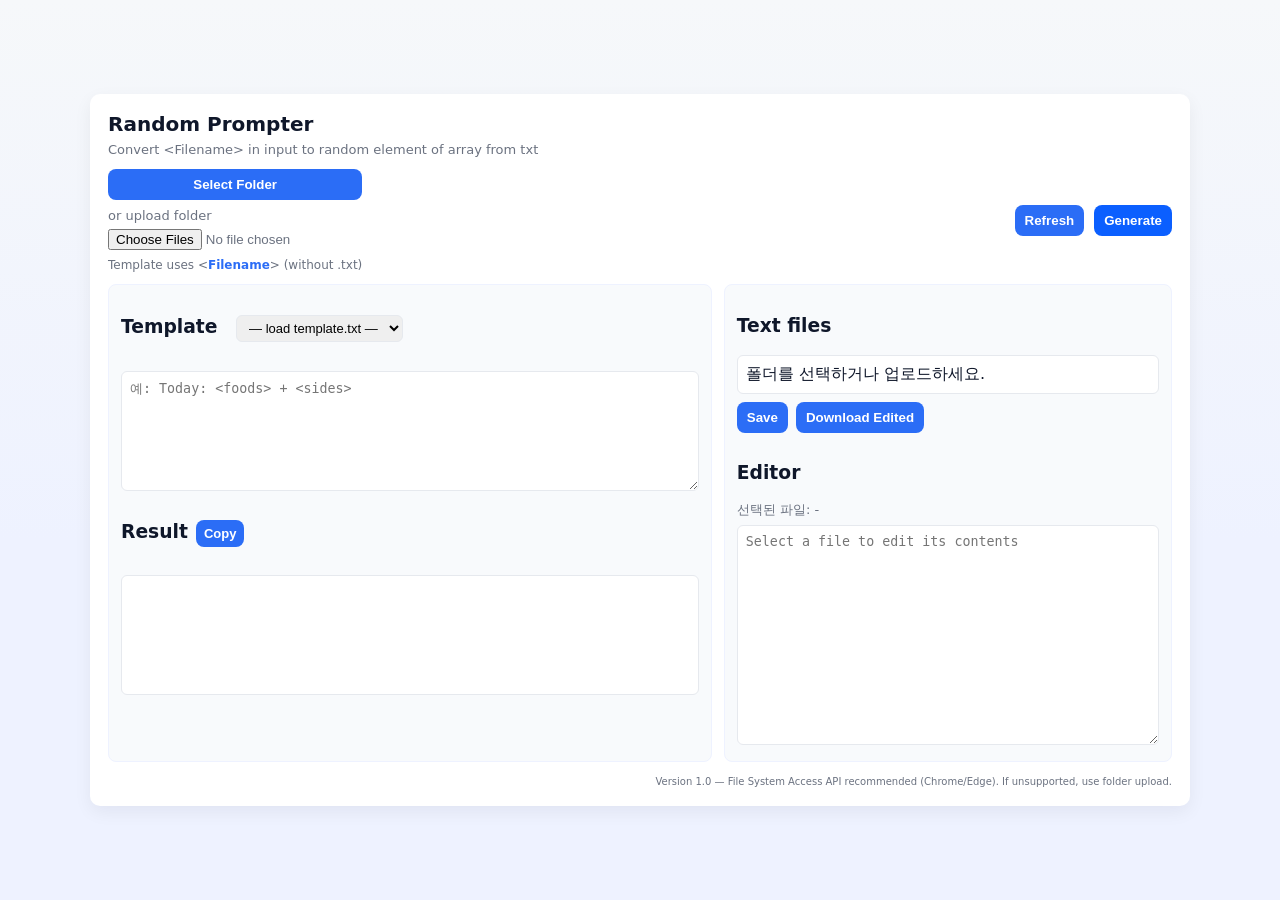
==== index.html @ 6e2322b5 "Add files via upload" ====
<!DOCTYPE html>
<html lang="ko">
<head>
  <meta charset="utf-8" />
  <meta name="viewport" content="width=device-width,initial-scale=1" />
  <title>RandomPrompter</title>
  <link rel="stylesheet" href="styles.css" />
</head>
<body>
  <main class="container">
    <header class="header">
      <h1 class="title">Random Prompter</h1>
      <p class="subtitle">Convert &lt;Filename&gt; in input to random element of array from txt</p>
    </header>

    <section class="controls">
      <div class="left-controls">
        <button id="pickDirBtn" class="btn">Select Folder</button>
        <label class="file-label">
          or upload folder
          <input id="folderInput" type="file" webkitdirectory directory multiple style="display:block;margin-top:6px" />
        </label>
        <div class="note">Template uses &lt;<span class="example">Filename</span>&gt; (without .txt)</div>
      </div>

      <div class="right-controls">
        <button id="refreshBtn" class="btn">Refresh</button>
        <button id="generateBtn" class="btn primary">Generate</button>
      </div>
    </section>

    <section class="workspace">
      <div class="left-pane">
        <h3>Template
          <select id="templateSelect" class="template-select">
            <option value="">— load template.txt —</option>
          </select>
        </h3>
        <textarea id="templateInput" class="template" placeholder="예: Today: &lt;foods&gt; + &lt;sides&gt;"></textarea>
        <h3>Result<button id="copyResultBtn" class="btn small">Copy</button></h3></h3>
        <div id="result" class="result"></div>
      </div>

      <div class="right-pane">
        <div class="file-tools">
          <h3>Text files</h3>
          <div id="fileList" class="file-list">폴더를 선택하거나 업로드하세요.</div>
          <div class="file-actions">
            <button id="saveFileBtn" class="btn">Save</button>
            <button id="downloadFileBtn" class="btn">Download Edited</button>
          </div>
        </div>

        <div class="editor">
          <h3>Editor</h3>
          <div id="editorMeta" class="editor-meta">선택된 파일: <span id="currentFileName">-</span></div>
          <textarea id="fileEditor" class="file-editor" placeholder="Select a file to edit its contents"></textarea>
        </div>
      </div>
    </section>

    <footer class="footer">
      <small>Version 1.0 — File System Access API recommended (Chrome/Edge). If unsupported, use folder upload.</small>
    </footer>
  </main>

  <script src="script.js"></script>
</body>
</html>
---- styles.css ----
:root{
  --bg:#f6f8fa;
  --card:#ffffff;
  --accent:#2b6df6;
  --muted:#6b7280;
  --radius:10px;
  --shadow: 0 6px 18px rgba(19,24,31,0.06);
  --primary:#0b5fff;
}

*{box-sizing:border-box}
html,body{height:100%}
body{
  margin:0;
  font-family:Inter, "Noto Sans KR", system-ui, -apple-system, "Segoe UI", Arial;
  background:linear-gradient(180deg,var(--bg),#eef2ff 60%);
  color:#0f172a;
  display:flex;
  align-items:center;
  justify-content:center;
  padding:28px;
}

.container{
  width:100%;
  max-width:1100px;
  background:var(--card);
  border-radius:var(--radius);
  box-shadow:var(--shadow);
  padding:18px;
  display:flex;
  flex-direction:column;
  gap:12px;
  max-height: 100vh;
  overflow-y: auto;
}

.header .title{margin:0; font-size:20px}
.header .subtitle{margin:6px 0 0 0; color:var(--muted); font-size:13px}

.controls{
  display:flex;
  gap:12px;
  align-items:center;
  justify-content:space-between;
  flex-wrap:wrap;
}

.left-controls{display:flex;flex-direction:column;gap:8px}
.file-label{display:inline-block; font-size:13px; color:var(--muted)}
.note{font-size:12px;color:var(--muted)}
.example{font-weight:600;color:var(--accent)}

.right-controls{display:flex;gap:10px;align-items:center}
.btn{
  background:var(--accent);
  color:white;
  border:none;
  padding:8px 10px;
  border-radius:8px;
  font-weight:600;
  cursor:pointer;
}
.btn.primary{background:var(--primary)}

.btn.small {
  padding:6px 8px;
  font-size:13px;
  margin-left:8px;
}

.template-select{
  margin-left:12px;
  padding:4px 8px;
  border-radius:6px;
  border:1px solid #e6e9ee;
  font-size:13px;
}

.workspace{
  display:flex;
  gap:12px;
}

.left-pane, .right-pane{
  background:#f8fafc;
  border-radius:8px;
  padding:12px;
  border:1px solid #eef2ff;
}

.left-pane{
  flex:1.3;
  display:flex;
  flex-direction:column;
  gap:10px;
}

.right-pane{
  flex:0.95;
  display:flex;
  flex-direction:column;
  gap:10px;
  min-width:300px;
}

.template{width:100%;min-height:120px;padding:8px;border-radius:6px;border:1px solid #e6e9ee}
.result{min-height:120px;padding:10px;border-radius:6px;background:white;border:1px solid #e6e9ee;white-space:pre-wrap}

.file-list{max-height:180px;overflow:auto;background:white;padding:8px;border-radius:6px;border:1px solid #e6e9ee}
.file-list button{display:block;width:100%;text-align:left;padding:6px;border:none;background:transparent;cursor:pointer;border-bottom:1px dashed #eef2ff}
.file-list button:last-child{border-bottom:none}

.editor-meta{font-size:13px;color:var(--muted);margin-bottom:6px}
.file-editor{width:100%;min-height:220px;padding:8px;border-radius:6px;border:1px solid #e6e9ee;resize:vertical}
.file-actions{display:flex;gap:8px;margin-top:8px}
.footer{text-align:right;color:var(--muted);font-size:12px}
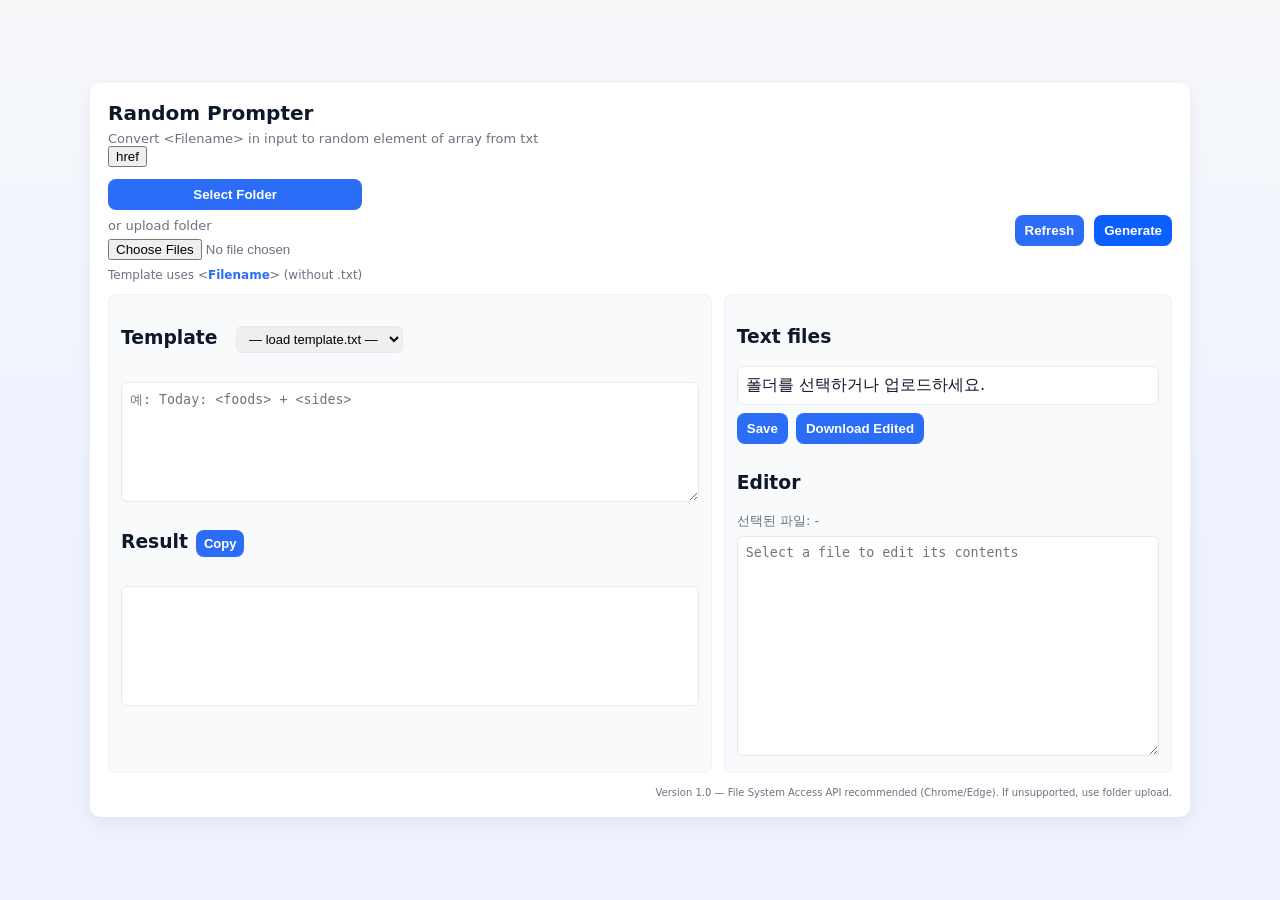
==== commit 7e5d9b08: "Update index.html" ====
--- a/index.html
+++ b/index.html
@@ -11,6 +11,7 @@
     <header class="header">
       <h1 class="title">Random Prompter</h1>
       <p class="subtitle">Convert &lt;Filename&gt; in input to random element of array from txt</p>
+      <button onclick="location.href('verlet.html')">href</button>
     </header>
 
     <section class="controls">
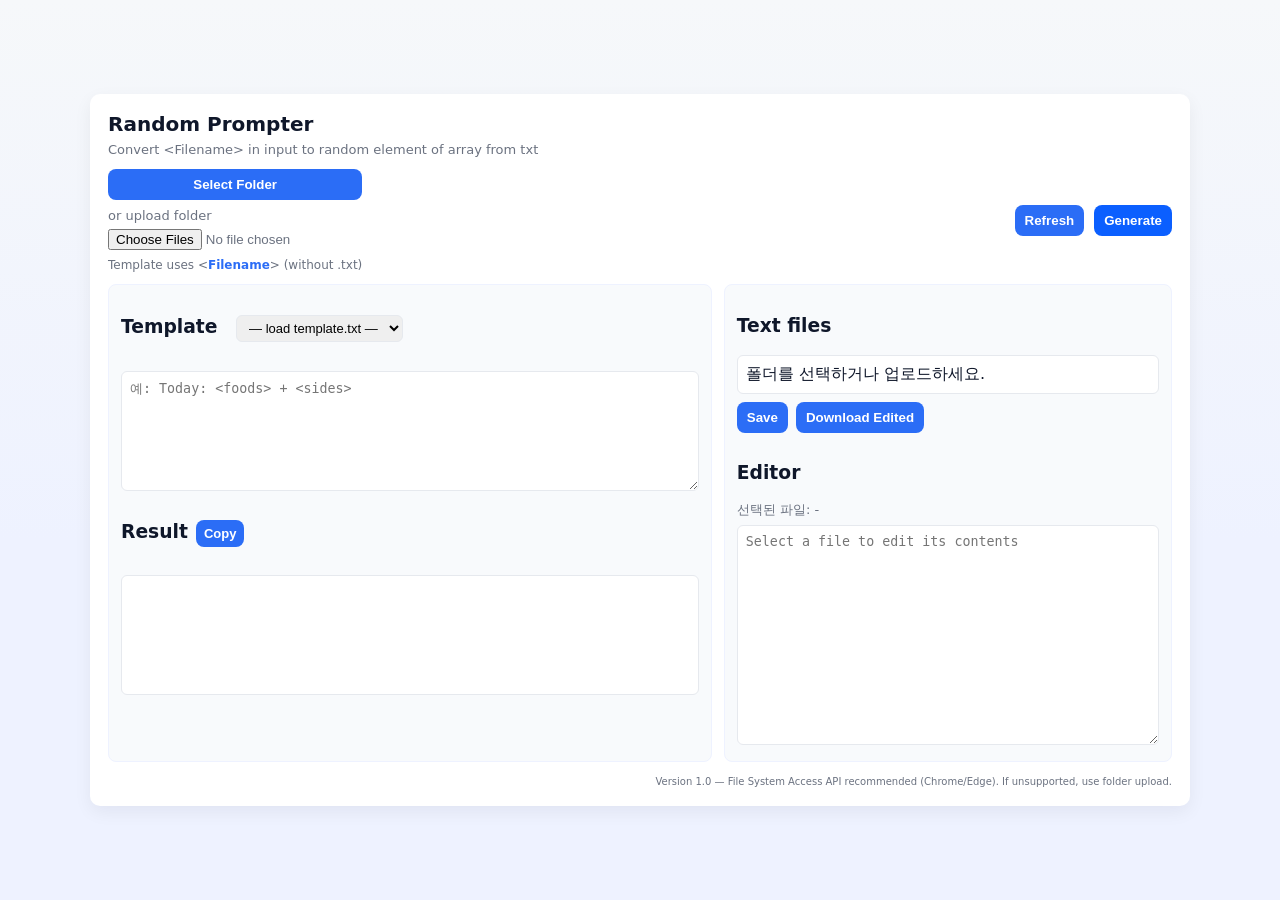
==== commit ed3bceb1: "Update index.html" ====
--- a/index.html
+++ b/index.html
@@ -11,7 +11,6 @@
     <header class="header">
       <h1 class="title">Random Prompter</h1>
       <p class="subtitle">Convert &lt;Filename&gt; in input to random element of array from txt</p>
-      <button onclick="location.href('verlet.html')">href</button>
     </header>
 
     <section class="controls">
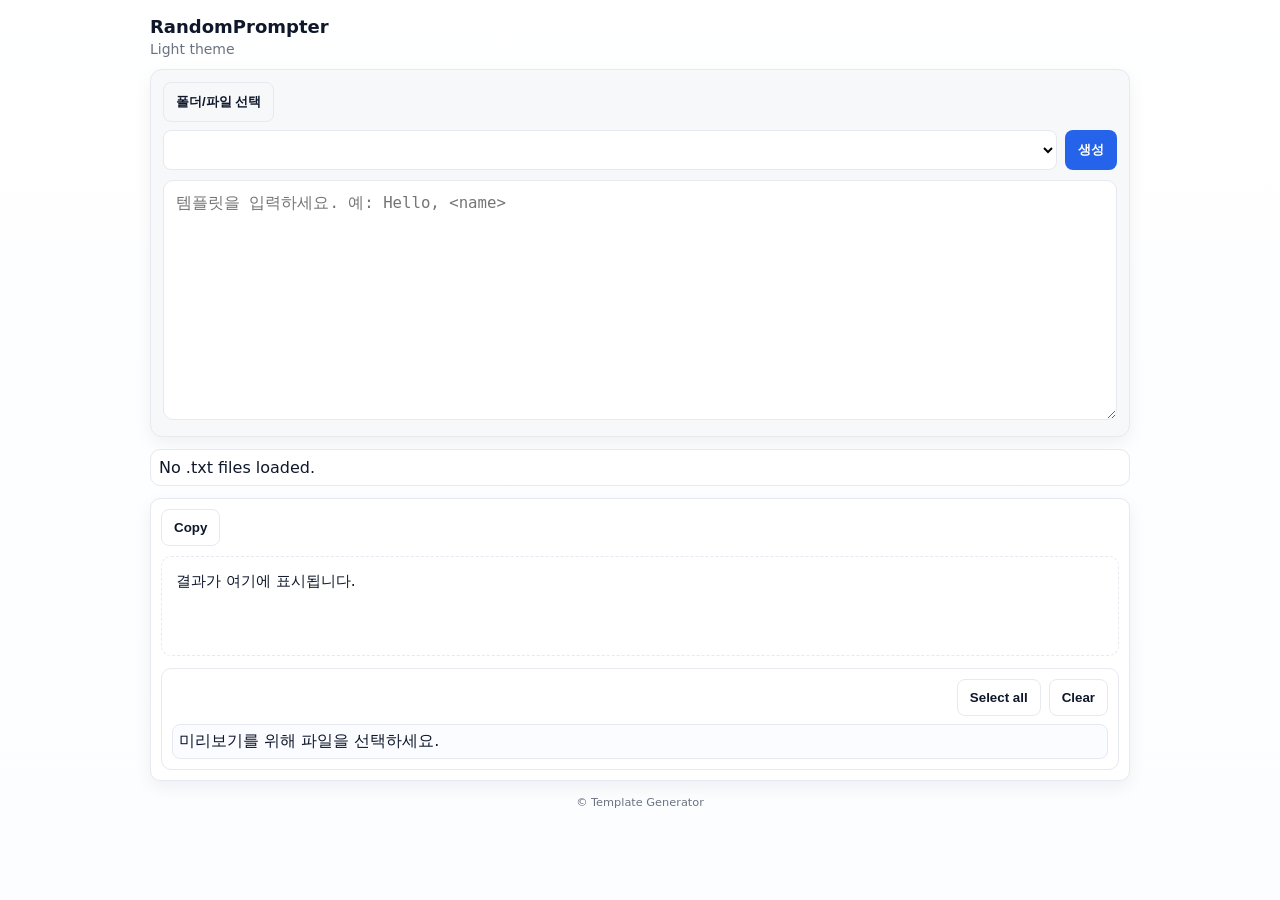
==== commit a83b203b: "Rename randomprompter.html to index.html" ====
--- a/index.html
+++ b/index.html
@@ -1,69 +1,675 @@
-<!DOCTYPE html>
+<!doctype html>
 <html lang="ko">
+
 <head>
   <meta charset="utf-8" />
   <meta name="viewport" content="width=device-width,initial-scale=1" />
   <title>RandomPrompter</title>
-  <link rel="stylesheet" href="styles.css" />
+  <style>
+    :root {
+      --bg: #ffffff;
+      --card: #f7f8fa;
+      --muted: #6b7280;
+      --text: #0f172a;
+      --accent: #2563eb;
+      --border: #e6e9ef;
+      --radius: 12px;
+      --gap: 12px;
+      --max-width: 980px;
+      --shadow: 0 6px 18px rgba(15, 23, 42, 0.06);
+      font-family: Inter, system-ui, -apple-system, "Segoe UI", Roboto, "Helvetica Neue", Arial;
+      font-size: 16px;
+    }
+
+    * {
+      box-sizing: border-box
+    }
+
+    html,
+    body {
+      height: 100%
+    }
+
+    body {
+      margin: 0;
+      background: linear-gradient(180deg, #ffffff 0%, #fbfdff 100%);
+      color: var(--text);
+      -webkit-font-smoothing: antialiased;
+      -moz-osx-font-smoothing: grayscale;
+      padding: 16px;
+      display: flex;
+      justify-content: center;
+    }
+
+    .container {
+      width: 100%;
+      max-width: var(--max-width);
+    }
+
+    .topbar {
+      display: flex;
+      flex-direction: column;
+      gap: 4px;
+      margin-bottom: 12px
+    }
+
+    .title {
+      margin: 0;
+      font-size: 1.125rem;
+      font-weight: 600
+    }
+
+    .subtitle {
+      color: var(--muted);
+      font-size: 0.875rem
+    }
+
+    .controls {
+      background: var(--card);
+      border: 1px solid var(--border);
+      border-radius: var(--radius);
+      padding: 12px;
+      box-shadow: var(--shadow);
+      margin-bottom: 12px;
+    }
+
+    .row {
+      display: flex;
+      gap: 8px;
+      margin-top: 8px
+    }
+
+    .select {
+      flex: 1;
+      padding: 10px;
+      border-radius: 8px;
+      border: 1px solid var(--border);
+      background: white
+    }
+
+    .btn {
+      background: transparent;
+      border: 1px solid var(--border);
+      padding: 10px 12px;
+      border-radius: 8px;
+      color: var(--text);
+      font-weight: 600;
+      cursor: pointer;
+    }
+
+    .btn.primary {
+      background: var(--accent);
+      color: white;
+      border-color: transparent
+    }
+
+    .template-input {
+      width: 100%;
+      height: 240px;
+      margin-top: 10px;
+      padding: 12px;
+      border-radius: 10px;
+      border: 1px solid var(--border);
+      min-height: 140px;
+      font-size: 0.98rem;
+      resize: vertical;
+    }
+
+    /* Main layout: file list compact, preview below editor */
+    .main-grid {
+      display: grid;
+      grid-template-columns: 1fr;
+      gap: 12px;
+    }
+
+    /* 파일 목록을 작게 고정 (가로 스크롤 허용) */
+    .compact-file-list {
+      display: flex;
+      gap: 8px;
+      align-items: center;
+      background: white;
+      border: 1px solid var(--border);
+      border-radius: 10px;
+      padding: 8px;
+      overflow: auto;
+      white-space: nowrap;
+      max-height: 64px;
+    }
+
+    .compact-file-list button {
+      padding: 8px 10px;
+      border-radius: 8px;
+      border: 1px solid var(--border);
+      background: transparent;
+      cursor: pointer;
+      font-size: 0.9rem;
+    }
+
+    .editor-area {
+      background: white;
+      border: 1px solid var(--border);
+      border-radius: 10px;
+      padding: 10px;
+      box-shadow: var(--shadow);
+    }
+
+    .editor-header {
+      display: flex;
+      justify-content: space-between;
+      align-items: center;
+      margin-bottom: 8px
+    }
+
+    .current-file {
+      font-weight: 600;
+      color: var(--muted)
+    }
+
+    .editor-actions {
+      display: flex;
+      gap: 8px
+    }
+
+    .result-box {
+      margin-top: 10px;
+      padding: 14px;
+      border-radius: 10px;
+      border: 1px dashed var(--border);
+      background: #fff;
+      min-height: 100px;
+      white-space: pre-wrap;
+      font-size: 0.96rem;
+    }
+
+    .preview-area {
+      margin-top: 12px;
+      background: #fff;
+      border: 1px solid var(--border);
+      border-radius: 10px;
+      padding: 10px;
+    }
+
+    .preview-controls {
+      display: flex;
+      gap: 8px;
+      align-items: center;
+      margin-bottom: 8px
+    }
+
+    .preview-lines {
+      max-height: 220px;
+      overflow: auto;
+      border-radius: 8px;
+      padding: 6px;
+      background: #fbfcff;
+      border: 1px solid var(--border)
+    }
+    /* preview container: 세로 스크롤만 허용, 가로로 넘치지 않게 */
+    .preview-lines {
+      max-height: 220px;
+      overflow-y: auto;
+      overflow-x: hidden;
+      padding: 6px;
+      box-sizing: border-box;
+    }
+    /* 각 줄: 체크박스 고정, 텍스트는 유연하게 줄바꿈 */
+    .preview-line {
+      display: flex;
+      gap: 8px;
+      align-items: flex-start;
+      padding: 6px;
+      border-radius: 6px;
+      box-sizing: border-box;
+    }
+    /* 체크박스가 레이아웃을 밀지 않도록 고정 크기 */
+    .preview-line input[type="checkbox"] {
+      flex: 0 0 20px;
+      width: 20px;
+      height: 20px;
+    }
+    /* 핵심: 텍스트는 줄바꿈 허용, 긴 단어 강제 분할, 축소 허용 */
+    .preview-line .line-text {
+      flex: 1 1 auto;
+      /* 가로 공간을 유연하게 사용 */
+      min-width: 0;
+      /* flex 아이템 축소 허용 (필수) */
+      white-space: normal;
+      /* 줄바꿈 허용 */
+      overflow-wrap: anywhere;
+      /* 긴 단어 강제 분할 */
+      word-break: break-word;
+      /* 호환성 보강 */
+      hyphens: auto;
+      /* 가능한 경우 하이픈 분할 허용 */
+      font-family: ui-monospace, monospace;
+      font-size: 0.95rem;
+      color: var(--text);
+    }
+
+    .footer {
+      margin-top: 12px;
+      text-align: center;
+      color: var(--muted);
+      font-size: 0.85rem
+    }
+
+    .visually-hidden {
+      position: absolute !important;
+      height: 1px;
+      width: 1px;
+      overflow: hidden;
+      clip: rect(1px, 1px, 1px, 1px);
+      white-space: nowrap
+    }
+
+    @media(min-width:820px) {
+      .main-grid {
+        grid-template-columns: 1fr
+      }
+
+      .compact-file-list {
+        max-height: 80px
+      }
+    }
+  </style>
 </head>
+
 <body>
   <main class="container">
-    <header class="header">
-      <h1 class="title">Random Prompter</h1>
-      <p class="subtitle">Convert &lt;Filename&gt; in input to random element of array from txt</p>
+    <header class="topbar">
+      <h1 class="title">RandomPrompter</h1>
+      <small class="subtitle">Light theme</small>
     </header>
 
     <section class="controls">
-      <div class="left-controls">
-        <button id="pickDirBtn" class="btn">Select Folder</button>
-        <label class="file-label">
-          or upload folder
-          <input id="folderInput" type="file" webkitdirectory directory multiple style="display:block;margin-top:6px" />
-        </label>
-        <div class="note">Template uses &lt;<span class="example">Filename</span>&gt; (without .txt)</div>
+      <label class="file-label">
+        <input id="folderInput" type="file" webkitdirectory directory multiple class="visually-hidden" />
+        <button id="chooseFolderBtn" class="btn">폴더/파일 선택</button>
+      </label>
+
+      <div class="row">
+        <select id="templateSelect" class="select" aria-label="템플릿 선택"></select>
+        <button id="generateBtn" class="btn primary">생성</button>
       </div>
 
-      <div class="right-controls">
-        <button id="refreshBtn" class="btn">Refresh</button>
-        <button id="generateBtn" class="btn primary">Generate</button>
-      </div>
+      <textarea id="templateInput" class="template-input" placeholder="템플릿을 입력하세요. 예: Hello, <name>"></textarea>
     </section>
 
-    <section class="workspace">
-      <div class="left-pane">
-        <h3>Template
-          <select id="templateSelect" class="template-select">
-            <option value="">— load template.txt —</option>
-          </select>
-        </h3>
-        <textarea id="templateInput" class="template" placeholder="예: Today: &lt;foods&gt; + &lt;sides&gt;"></textarea>
-        <h3>Result<button id="copyResultBtn" class="btn small">Copy</button></h3></h3>
-        <div id="result" class="result"></div>
-      </div>
-
-      <div class="right-pane">
-        <div class="file-tools">
-          <h3>Text files</h3>
-          <div id="fileList" class="file-list">폴더를 선택하거나 업로드하세요.</div>
-          <div class="file-actions">
-            <button id="saveFileBtn" class="btn">Save</button>
-            <button id="downloadFileBtn" class="btn">Download Edited</button>
+    <section class="main-grid">
+      <div class="compact-file-list" id="fileList">No .txt files loaded.</div>
+
+      <div class="editor-area">
+        <div class="editor-header">
+          <div class="editor-actions">
+            <button id="copyResultBtn" class="btn">Copy</button>
           </div>
         </div>
 
-        <div class="editor">
-          <h3>Editor</h3>
-          <div id="editorMeta" class="editor-meta">선택된 파일: <span id="currentFileName">-</span></div>
-          <textarea id="fileEditor" class="file-editor" placeholder="Select a file to edit its contents"></textarea>
+        <!-- 결과창 (템플릿 생성 결과) -->
+        <div class="result-box" id="result">결과가 여기에 표시됩니다.</div>
+
+        <!-- txt 파일 미리보기 섹션 (결과창 아래로 유지) -->
+        <div class="preview-area" id="previewArea" aria-live="polite">
+          <div class="preview-controls">
+            <div style="flex:1;color:var(--muted)"><span id="currentFileName" class="current-file"></span></div>
+            <button id="selectAllBtn" class="btn">Select all</button>
+            <button id="clearSelectionBtn" class="btn">Clear</button>
+          </div>
+          <div class="preview-lines" id="previewLines">미리보기를 위해 파일을 선택하세요.</div>
         </div>
       </div>
     </section>
 
     <footer class="footer">
-      <small>Version 1.0 — File System Access API recommended (Chrome/Edge). If unsupported, use folder upload.</small>
+      <small>© Template Generator</small>
     </footer>
   </main>
 
-  <script src="script.js"></script>
+  <script>
+    const folderInput = document.getElementById('folderInput');
+    const generateBtn = document.getElementById('generateBtn');
+    const resultEl = document.getElementById('result');
+    const templateInput = document.getElementById('templateInput');
+    const fileListEl = document.getElementById('fileList');
+    const currentFileNameEl = document.getElementById('currentFileName');
+    const copyResultBtn = document.getElementById('copyResultBtn');
+    const templateSelect = document.getElementById('templateSelect');
+    const chooseFolderBtn = document.getElementById('chooseFolderBtn');
+    const previewLinesEl = document.getElementById('previewLines');
+    const selectAllBtn = document.getElementById('selectAllBtn');
+    const clearSelectionBtn = document.getElementById('clearSelectionBtn');
+
+    let dataMap = {}; // { filenameKey: [{value, weight, raw, handle?}], ... }
+    let fileHandles = {}; // filenameKey -> FileSystemFileHandle (if available)
+    let currentFileKey = null; // selected file key
+    let selectedLinesMap = {}; // filenameKey -> Set(index)
+
+    // Utility: parse lines into {value, weight, raw}
+    function parseLinesToItems(lines) {
+      const DEFAULT_WEIGHT = 100;
+      return lines
+        .map(line => String(line || '').trim())
+        .filter(s => s.length > 0 && !s.startsWith('//'))
+        .map(s => {
+          const m = s.match(/^(\d+)\s*:(.*)$/);
+          if (m) {
+            const w = parseInt(m[1], 10);
+            return { value: (m[2] || '').trim(), weight: isNaN(w) ? DEFAULT_WEIGHT : w, raw: s };
+          } else {
+            return { value: s, weight: DEFAULT_WEIGHT, raw: s };
+          }
+        })
+        .filter(it => it.value.length > 0);
+    }
+
+    chooseFolderBtn.addEventListener('click', () => {
+      folderInput.click();
+    });
+
+    folderInput.addEventListener('change', async (e) => {
+      const files = Array.from(e.target.files || []);
+      window.lastUploadedFiles = files;
+      await loadFilesFromFileList(files);
+      renderFileList();
+      updateTemplateSelect();
+      autoSelectFirst();
+      resultEl.textContent = `Loaded: ${Object.keys(dataMap).join(', ')}`;
+    });
+
+    generateBtn.addEventListener('click', () => {
+      const template = templateInput.value || '';
+      if (!template) {
+        resultEl.textContent = 'Enter a template first.';
+        return;
+      }
+      if (Object.keys(dataMap).length === 0) {
+        resultEl.textContent = 'No text arrays loaded. Select folder or upload files.';
+        return;
+      }
+      const out = fillTemplateWithRecursion(template, 30);
+      resultEl.textContent = out;
+    });
+
+    function renderFileList() {
+      fileListEl.innerHTML = '';
+      const keys = Object.keys(dataMap).sort();
+      if (keys.length === 0) {
+        fileListEl.textContent = 'No .txt files loaded.';
+        return;
+      }
+      for (const key of keys) {
+        const btn = document.createElement('button');
+        btn.type = 'button';
+        btn.textContent = key + ` (${dataMap[key].length})`;
+        btn.addEventListener('click', () => selectFileKey(key));
+        fileListEl.appendChild(btn);
+      }
+    }
+
+    function selectFileKey(key) {
+      currentFileKey = key;
+      currentFileNameEl.textContent = key + '.txt';
+      const items = dataMap[key] || [];
+      const rawText = items.map(it => (it.raw ? it.raw : (it.weight && it.weight !== 100 ? `${it.weight}:${it.value}` : it.value))).join('\n');
+      // render preview lines with checkboxes
+      renderPreviewLines(key, items);
+    }
+
+    // Render preview lines with checkboxes
+    function renderPreviewLines(key, items) {
+      previewLinesEl.innerHTML = '';
+      if (!items || items.length === 0) {
+        previewLinesEl.textContent = 'Empty file.';
+        return;
+      }
+      if (!selectedLinesMap[key]) selectedLinesMap[key] = new Set();
+      items.forEach((it, idx) => {
+        const row = document.createElement('div');
+        row.className = 'preview-line';
+        const cb = document.createElement('input');
+        cb.type = 'checkbox';
+        cb.checked = selectedLinesMap[key].has(idx);
+        cb.addEventListener('change', () => {
+          if (cb.checked) selectedLinesMap[key].add(idx);
+          else selectedLinesMap[key].delete(idx);
+        });
+        const span = document.createElement('div');
+        span.className = 'line-text';
+        span.textContent = it.raw ? it.raw : it.value;
+        // clicking the text toggles checkbox
+        span.addEventListener('click', () => {
+          cb.checked = !cb.checked;
+          if (cb.checked) selectedLinesMap[key].add(idx);
+          else selectedLinesMap[key].delete(idx);
+        });
+        row.appendChild(cb);
+        row.appendChild(span);
+        previewLinesEl.appendChild(row);
+      });
+    }
+
+    selectAllBtn.addEventListener('click', () => {
+      if (!currentFileKey) return;
+      const items = dataMap[currentFileKey] || [];
+      selectedLinesMap[currentFileKey] = new Set(items.map((_, i) => i));
+      renderPreviewLines(currentFileKey, items);
+    });
+
+    clearSelectionBtn.addEventListener('click', () => {
+      if (!currentFileKey) return;
+      selectedLinesMap[currentFileKey] = new Set();
+      renderPreviewLines(currentFileKey, dataMap[currentFileKey] || []);
+    });
+
+    // Replaces <...> patterns, supports inline options and filename keys
+    function fillTemplateWithRecursion(template, maxIterations = 30) {
+      function parseInlineOptions(inner) {
+        const DEFAULT_INLINE_WEIGHT = 1;
+        return inner.split('|').map(tok => {
+          const s = tok.trim();
+          if (!s) return null;
+          const m = s.match(/^(\d+)\s*:(.*)$/);
+          if (m) {
+            const w = parseInt(m[1], 10);
+            const val = (m[2] || '').trim();
+            return val ? { value: val, weight: isNaN(w) ? DEFAULT_INLINE_WEIGHT : w } : null;
+          } else {
+            return { value: s, weight: DEFAULT_INLINE_WEIGHT };
+          }
+        }).filter(Boolean);
+      }
+
+      function pickFromInline(inner) {
+        const items = parseInlineOptions(inner);
+        if (!items || items.length === 0) return '';
+        const total = items.reduce((s, it) => s + (it.weight > 0 ? it.weight : 0), 0);
+        if (total <= 0) return items[items.length - 1].value || '';
+        let r = Math.random() * total;
+        for (const it of items) {
+          const w = it.weight > 0 ? it.weight : 0;
+          if (r < w) return it.value;
+          r -= w;
+        }
+        return items[items.length - 1].value || '';
+      }
+
+      let current = template;
+      let iteration = 0;
+
+      while (iteration < maxIterations) {
+        let replacedInThisPass = false;
+
+        current = current.replace(/<([^<>]+)>/g, (match, inner) => {
+          const key = inner.trim();
+          if (key.includes('|')) {
+            const chosen = pickFromInline(key);
+            replacedInThisPass = true;
+            return chosen;
+          }
+
+          const items = dataMap[key];
+          if (!items || items.length === 0) {
+            replacedInThisPass = true;
+            return '';
+          }
+
+          const chosen = pickRandomFromItems(items, key);
+          replacedInThisPass = true;
+          return chosen;
+        });
+
+        iteration += 1;
+        if (!replacedInThisPass) break;
+      }
+
+      return current;
+    }
+
+    // Weighted random pick: items = [{value, weight}, ...]
+    // 확장: key를 전달하면 selectedLinesMap[key]가 있으면 그 인덱스들만 사용
+    function pickRandomFromItems(items, key = null) {
+      let pool = items;
+      if (key && selectedLinesMap[key] && selectedLinesMap[key].size > 0) {
+        const idxs = Array.from(selectedLinesMap[key]).filter(i => i >= 0 && i < items.length);
+        if (idxs.length > 0) {
+          pool = idxs.map(i => items[i]);
+        }
+      }
+      const total = pool.reduce((s, it) => s + (it.weight > 0 ? it.weight : 0), 0);
+      if (total <= 0) return pool[pool.length - 1].value || '';
+      let r = Math.random() * total;
+      for (const it of pool) {
+        const w = it.weight > 0 ? it.weight : 0;
+        if (r < w) return it.value;
+        r -= w;
+      }
+      return pool[pool.length - 1].value || '';
+    }
+
+    // Load files from a FileList (upload fallback)
+    async function loadFilesFromFileList(fileList) {
+      dataMap = {};
+      fileHandles = {};
+      selectedLinesMap = {};
+      for (const f of fileList) {
+        if (!f.name.toLowerCase().endsWith('.txt')) continue;
+        try {
+          const text = await f.text();
+          const lines = text.split(/\r?\n/).map(s => s.replace(/\/\/.*$/, '').trim()).filter(s => s.length > 0);
+          const key = f.name.replace(/\.[^/.]+$/, '');
+          dataMap[key] = parseLinesToItems(lines);
+          selectedLinesMap[key] = new Set(); // 초기 선택 비어있음
+        } catch (err) {
+          console.warn('Failed to read', f.name, err);
+        }
+      }
+    }
+
+    // Load all .txt files from a directory handle (non-recursive)
+    async function loadAllTxtFromDirectoryHandle(dirHandle) {
+      dataMap = {};
+      fileHandles = {};
+      selectedLinesMap = {};
+      for await (const [name, handle] of dirHandle.entries()) {
+        if (handle.kind === 'file' && name.toLowerCase().endsWith('.txt')) {
+          try {
+            const file = await handle.getFile();
+            const text = await file.text();
+            const lines = text.split(/\r?\n/).map(s => s.replace(/\/\/.*$/, '').trim()).filter(s => s.length > 0);
+            const key = name.replace(/\.[^/.]+$/, '');
+            const items = parseLinesToItems(lines).map(it => ({ ...it, handle }));
+            dataMap[key] = items;
+            fileHandles[key] = handle;
+            selectedLinesMap[key] = new Set();
+          } catch (err) {
+            console.warn('Failed to read file in dir', name, err);
+          }
+        }
+      }
+    }
+
+    function autoSelectFirst() {
+      const keys = Object.keys(dataMap);
+      if (keys.length > 0) selectFileKey(keys[0]);
+    }
+
+    copyResultBtn.addEventListener('click', async () => {
+      const text = resultEl.innerText || resultEl.textContent || '';
+      if (!text) {
+        copyResultBtn.textContent = 'Empty';
+        setTimeout(() => copyResultBtn.textContent = 'Copy', 1000);
+        return;
+      }
+      try {
+        await navigator.clipboard.writeText(text);
+        copyResultBtn.textContent = 'Copied';
+        setTimeout(() => copyResultBtn.textContent = 'Copy', 1200);
+        return;
+      } catch (err) { }
+      try {
+        const ta = document.createElement('textarea');
+        ta.value = text;
+        ta.style.position = 'fixed';
+        ta.style.left = '-9999px';
+        document.body.appendChild(ta);
+        ta.focus();
+        ta.select();
+        const ok = document.execCommand('copy');
+        document.body.removeChild(ta);
+        copyResultBtn.textContent = ok ? 'Copied' : 'Failed';
+        setTimeout(() => copyResultBtn.textContent = 'Copy', 1200);
+      } catch (err) {
+        copyResultBtn.textContent = 'Failed';
+        setTimeout(() => copyResultBtn.textContent = 'Copy', 1200);
+      }
+    });
+
+    // templateSelect update and change handling
+    function updateTemplateSelect() {
+      if (!templateSelect) return;
+      templateSelect.innerHTML = '';
+      const defaultOpt = document.createElement('option');
+      defaultOpt.value = '';
+      defaultOpt.textContent = '— load template.txt —';
+      templateSelect.appendChild(defaultOpt);
+
+      const key = 'template';
+      const items = dataMap[key];
+
+      if (!items || items.length === 0) {
+        templateSelect.disabled = true;
+        return;
+      }
+
+      templateSelect.disabled = false;
+      items.forEach((it, idx) => {
+        const opt = document.createElement('option');
+        opt.value = idx;
+        opt.textContent = idx;
+        templateSelect.appendChild(opt);
+      });
+    }
+
+    if (templateSelect) {
+      templateSelect.addEventListener('change', () => {
+        const val = templateSelect.value;
+        if (!val) return;
+        const key = 'template';
+        const items = dataMap[key];
+        const idx = parseInt(val, 10);
+        if (!items || isNaN(idx) || idx < 0 || idx >= items.length) return;
+        const chosenText = items[idx].raw ? items[idx].raw : items[idx].value;
+        templateInput.value = chosenText;
+      });
+    }
+
+    // Optional: allow pressing Enter on file list buttons to select
+    fileListEl.addEventListener('keydown', (e) => {
+      if (e.key === 'Enter' && e.target && e.target.tagName === 'BUTTON') {
+        e.target.click();
+      }
+    });
+  </script>
 </body>
+
 </html>
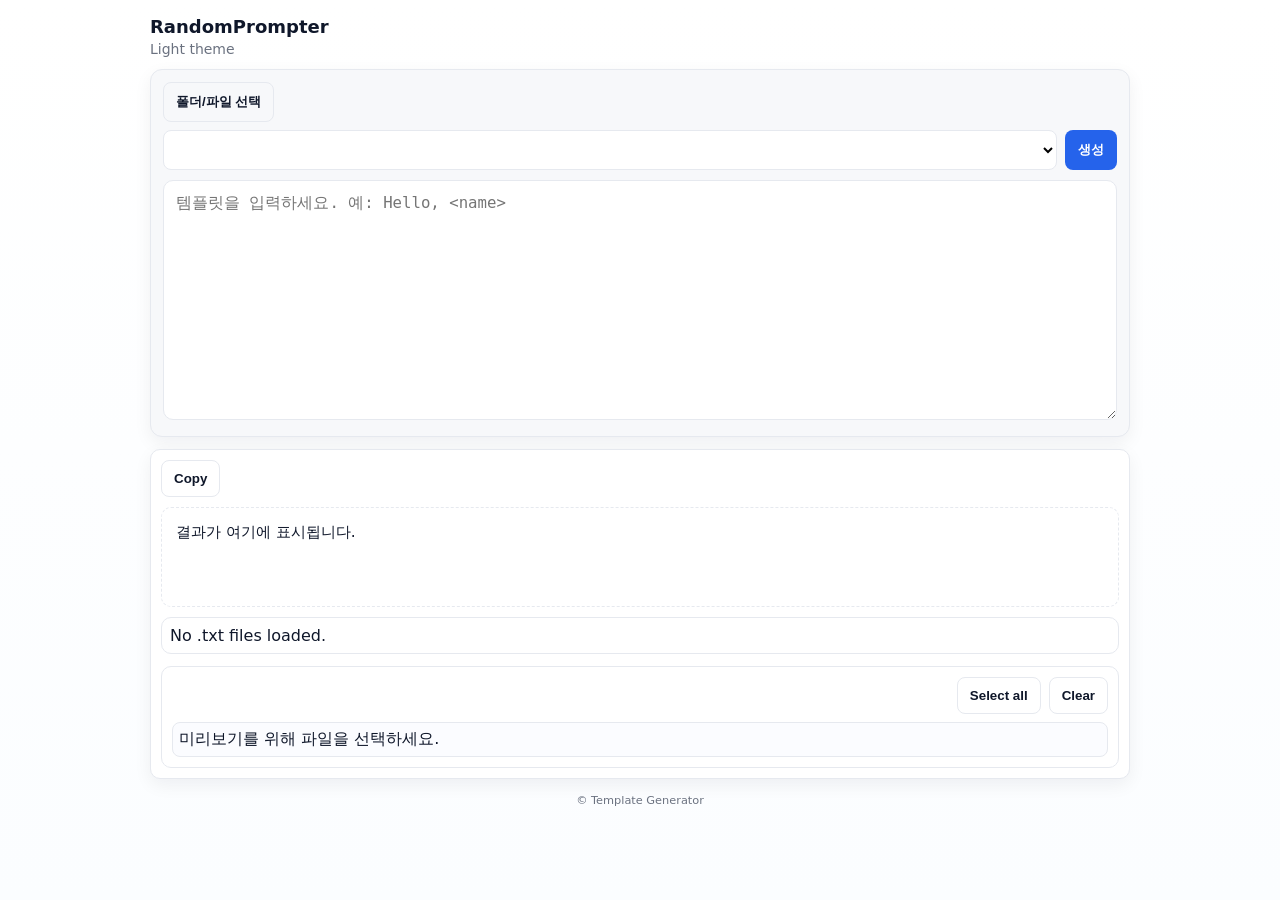
==== commit 8df7c572: "Update index.html" ====
--- a/index.html
+++ b/index.html
@@ -134,6 +134,7 @@
       overflow: auto;
       white-space: nowrap;
       max-height: 64px;
+      margin-top: 10px;
     }
 
     .compact-file-list button {
@@ -151,6 +152,7 @@
       border-radius: 10px;
       padding: 10px;
       box-shadow: var(--shadow);
+      overflow:hidden;
     }
 
     .editor-header {
@@ -187,6 +189,7 @@
       border: 1px solid var(--border);
       border-radius: 10px;
       padding: 10px;
+
     }
 
     .preview-controls {
@@ -296,8 +299,6 @@
     </section>
 
     <section class="main-grid">
-      <div class="compact-file-list" id="fileList">No .txt files loaded.</div>
-
       <div class="editor-area">
         <div class="editor-header">
           <div class="editor-actions">
@@ -308,7 +309,8 @@
         <!-- 결과창 (템플릿 생성 결과) -->
         <div class="result-box" id="result">결과가 여기에 표시됩니다.</div>
 
-        <!-- txt 파일 미리보기 섹션 (결과창 아래로 유지) -->
+        <!-- txt 파일 미리보기 섹션 -->
+        <div class="compact-file-list" id="fileList">No .txt files loaded.</div>
         <div class="preview-area" id="previewArea" aria-live="polite">
           <div class="preview-controls">
             <div style="flex:1;color:var(--muted)"><span id="currentFileName" class="current-file"></span></div>
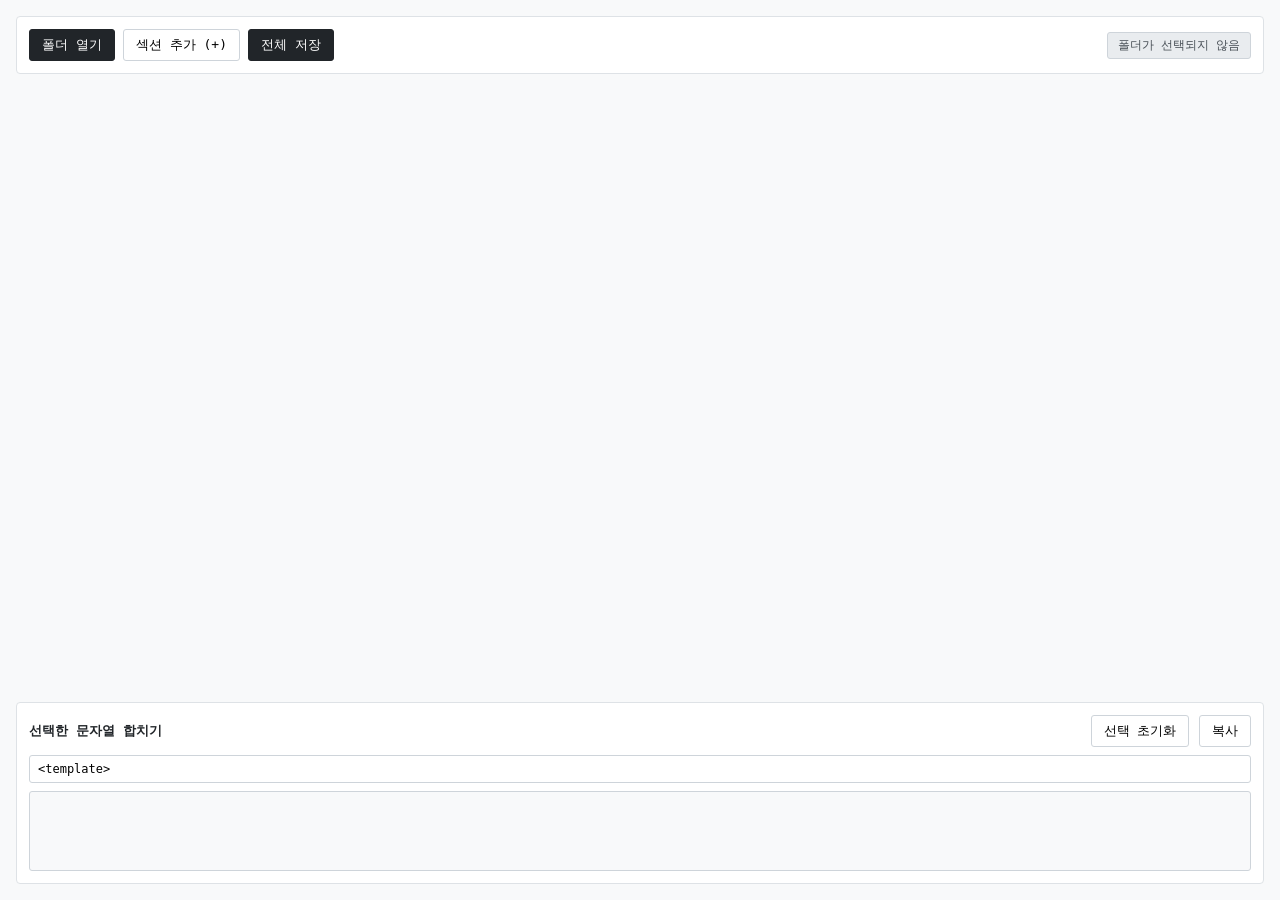
==== commit b9e01cb5: "Add files via upload" ====
--- a/index.html
+++ b/index.html
@@ -1,677 +1,773 @@
-<!doctype html>
-<html lang="ko">
-
-<head>
-  <meta charset="utf-8" />
-  <meta name="viewport" content="width=device-width,initial-scale=1" />
-  <title>RandomPrompter</title>
-  <style>
-    :root {
-      --bg: #ffffff;
-      --card: #f7f8fa;
-      --muted: #6b7280;
-      --text: #0f172a;
-      --accent: #2563eb;
-      --border: #e6e9ef;
-      --radius: 12px;
-      --gap: 12px;
-      --max-width: 980px;
-      --shadow: 0 6px 18px rgba(15, 23, 42, 0.06);
-      font-family: Inter, system-ui, -apple-system, "Segoe UI", Roboto, "Helvetica Neue", Arial;
-      font-size: 16px;
-    }
-
-    * {
-      box-sizing: border-box
-    }
-
-    html,
-    body {
-      height: 100%
-    }
-
-    body {
-      margin: 0;
-      background: linear-gradient(180deg, #ffffff 0%, #fbfdff 100%);
-      color: var(--text);
-      -webkit-font-smoothing: antialiased;
-      -moz-osx-font-smoothing: grayscale;
-      padding: 16px;
-      display: flex;
-      justify-content: center;
-    }
-
-    .container {
-      width: 100%;
-      max-width: var(--max-width);
-    }
-
-    .topbar {
-      display: flex;
-      flex-direction: column;
-      gap: 4px;
-      margin-bottom: 12px
-    }
-
-    .title {
-      margin: 0;
-      font-size: 1.125rem;
-      font-weight: 600
-    }
-
-    .subtitle {
-      color: var(--muted);
-      font-size: 0.875rem
-    }
-
-    .controls {
-      background: var(--card);
-      border: 1px solid var(--border);
-      border-radius: var(--radius);
-      padding: 12px;
-      box-shadow: var(--shadow);
-      margin-bottom: 12px;
-    }
-
-    .row {
-      display: flex;
-      gap: 8px;
-      margin-top: 8px
-    }
-
-    .select {
-      flex: 1;
-      padding: 10px;
-      border-radius: 8px;
-      border: 1px solid var(--border);
-      background: white
-    }
-
-    .btn {
-      background: transparent;
-      border: 1px solid var(--border);
-      padding: 10px 12px;
-      border-radius: 8px;
-      color: var(--text);
-      font-weight: 600;
-      cursor: pointer;
-    }
-
-    .btn.primary {
-      background: var(--accent);
-      color: white;
-      border-color: transparent
-    }
-
-    .template-input {
-      width: 100%;
-      height: 240px;
-      margin-top: 10px;
-      padding: 12px;
-      border-radius: 10px;
-      border: 1px solid var(--border);
-      min-height: 140px;
-      font-size: 0.98rem;
-      resize: vertical;
-    }
-
-    /* Main layout: file list compact, preview below editor */
-    .main-grid {
-      display: grid;
-      grid-template-columns: 1fr;
-      gap: 12px;
-    }
-
-    /* 파일 목록을 작게 고정 (가로 스크롤 허용) */
-    .compact-file-list {
-      display: flex;
-      gap: 8px;
-      align-items: center;
-      background: white;
-      border: 1px solid var(--border);
-      border-radius: 10px;
-      padding: 8px;
-      overflow: auto;
-      white-space: nowrap;
-      max-height: 64px;
-      margin-top: 10px;
-    }
-
-    .compact-file-list button {
-      padding: 8px 10px;
-      border-radius: 8px;
-      border: 1px solid var(--border);
-      background: transparent;
-      cursor: pointer;
-      font-size: 0.9rem;
-    }
-
-    .editor-area {
-      background: white;
-      border: 1px solid var(--border);
-      border-radius: 10px;
-      padding: 10px;
-      box-shadow: var(--shadow);
-      overflow:hidden;
-    }
-
-    .editor-header {
-      display: flex;
-      justify-content: space-between;
-      align-items: center;
-      margin-bottom: 8px
-    }
-
-    .current-file {
-      font-weight: 600;
-      color: var(--muted)
-    }
-
-    .editor-actions {
-      display: flex;
-      gap: 8px
-    }
-
-    .result-box {
-      margin-top: 10px;
-      padding: 14px;
-      border-radius: 10px;
-      border: 1px dashed var(--border);
-      background: #fff;
-      min-height: 100px;
-      white-space: pre-wrap;
-      font-size: 0.96rem;
-    }
-
-    .preview-area {
-      margin-top: 12px;
-      background: #fff;
-      border: 1px solid var(--border);
-      border-radius: 10px;
-      padding: 10px;
-
-    }
-
-    .preview-controls {
-      display: flex;
-      gap: 8px;
-      align-items: center;
-      margin-bottom: 8px
-    }
-
-    .preview-lines {
-      max-height: 220px;
-      overflow: auto;
-      border-radius: 8px;
-      padding: 6px;
-      background: #fbfcff;
-      border: 1px solid var(--border)
-    }
-    /* preview container: 세로 스크롤만 허용, 가로로 넘치지 않게 */
-    .preview-lines {
-      max-height: 220px;
-      overflow-y: auto;
-      overflow-x: hidden;
-      padding: 6px;
-      box-sizing: border-box;
-    }
-    /* 각 줄: 체크박스 고정, 텍스트는 유연하게 줄바꿈 */
-    .preview-line {
-      display: flex;
-      gap: 8px;
-      align-items: flex-start;
-      padding: 6px;
-      border-radius: 6px;
-      box-sizing: border-box;
-    }
-    /* 체크박스가 레이아웃을 밀지 않도록 고정 크기 */
-    .preview-line input[type="checkbox"] {
-      flex: 0 0 20px;
-      width: 20px;
-      height: 20px;
-    }
-    /* 핵심: 텍스트는 줄바꿈 허용, 긴 단어 강제 분할, 축소 허용 */
-    .preview-line .line-text {
-      flex: 1 1 auto;
-      /* 가로 공간을 유연하게 사용 */
-      min-width: 0;
-      /* flex 아이템 축소 허용 (필수) */
-      white-space: normal;
-      /* 줄바꿈 허용 */
-      overflow-wrap: anywhere;
-      /* 긴 단어 강제 분할 */
-      word-break: break-word;
-      /* 호환성 보강 */
-      hyphens: auto;
-      /* 가능한 경우 하이픈 분할 허용 */
-      font-family: ui-monospace, monospace;
-      font-size: 0.95rem;
-      color: var(--text);
-    }
-
-    .footer {
-      margin-top: 12px;
-      text-align: center;
-      color: var(--muted);
-      font-size: 0.85rem
-    }
-
-    .visually-hidden {
-      position: absolute !important;
-      height: 1px;
-      width: 1px;
-      overflow: hidden;
-      clip: rect(1px, 1px, 1px, 1px);
-      white-space: nowrap
-    }
-
-    @media(min-width:820px) {
-      .main-grid {
-        grid-template-columns: 1fr
-      }
-
-      .compact-file-list {
-        max-height: 80px
-      }
-    }
-  </style>
-</head>
-
-<body>
-  <main class="container">
-    <header class="topbar">
-      <h1 class="title">RandomPrompter</h1>
-      <small class="subtitle">Light theme</small>
-    </header>
-
-    <section class="controls">
-      <label class="file-label">
-        <input id="folderInput" type="file" webkitdirectory directory multiple class="visually-hidden" />
-        <button id="chooseFolderBtn" class="btn">폴더/파일 선택</button>
-      </label>
-
-      <div class="row">
-        <select id="templateSelect" class="select" aria-label="템플릿 선택"></select>
-        <button id="generateBtn" class="btn primary">생성</button>
-      </div>
-
-      <textarea id="templateInput" class="template-input" placeholder="템플릿을 입력하세요. 예: Hello, <name>"></textarea>
-    </section>
-
-    <section class="main-grid">
-      <div class="editor-area">
-        <div class="editor-header">
-          <div class="editor-actions">
-            <button id="copyResultBtn" class="btn">Copy</button>
-          </div>
-        </div>
-
-        <!-- 결과창 (템플릿 생성 결과) -->
-        <div class="result-box" id="result">결과가 여기에 표시됩니다.</div>
-
-        <!-- txt 파일 미리보기 섹션 -->
-        <div class="compact-file-list" id="fileList">No .txt files loaded.</div>
-        <div class="preview-area" id="previewArea" aria-live="polite">
-          <div class="preview-controls">
-            <div style="flex:1;color:var(--muted)"><span id="currentFileName" class="current-file"></span></div>
-            <button id="selectAllBtn" class="btn">Select all</button>
-            <button id="clearSelectionBtn" class="btn">Clear</button>
-          </div>
-          <div class="preview-lines" id="previewLines">미리보기를 위해 파일을 선택하세요.</div>
-        </div>
-      </div>
-    </section>
-
-    <footer class="footer">
-      <small>© Template Generator</small>
-    </footer>
-  </main>
-
-  <script>
-    const folderInput = document.getElementById('folderInput');
-    const generateBtn = document.getElementById('generateBtn');
-    const resultEl = document.getElementById('result');
-    const templateInput = document.getElementById('templateInput');
-    const fileListEl = document.getElementById('fileList');
-    const currentFileNameEl = document.getElementById('currentFileName');
-    const copyResultBtn = document.getElementById('copyResultBtn');
-    const templateSelect = document.getElementById('templateSelect');
-    const chooseFolderBtn = document.getElementById('chooseFolderBtn');
-    const previewLinesEl = document.getElementById('previewLines');
-    const selectAllBtn = document.getElementById('selectAllBtn');
-    const clearSelectionBtn = document.getElementById('clearSelectionBtn');
-
-    let dataMap = {}; // { filenameKey: [{value, weight, raw, handle?}], ... }
-    let fileHandles = {}; // filenameKey -> FileSystemFileHandle (if available)
-    let currentFileKey = null; // selected file key
-    let selectedLinesMap = {}; // filenameKey -> Set(index)
-
-    // Utility: parse lines into {value, weight, raw}
-    function parseLinesToItems(lines) {
-      const DEFAULT_WEIGHT = 100;
-      return lines
-        .map(line => String(line || '').trim())
-        .filter(s => s.length > 0 && !s.startsWith('//'))
-        .map(s => {
-          const m = s.match(/^(\d+)\s*:(.*)$/);
-          if (m) {
-            const w = parseInt(m[1], 10);
-            return { value: (m[2] || '').trim(), weight: isNaN(w) ? DEFAULT_WEIGHT : w, raw: s };
-          } else {
-            return { value: s, weight: DEFAULT_WEIGHT, raw: s };
-          }
-        })
-        .filter(it => it.value.length > 0);
-    }
-
-    chooseFolderBtn.addEventListener('click', () => {
-      folderInput.click();
-    });
-
-    folderInput.addEventListener('change', async (e) => {
-      const files = Array.from(e.target.files || []);
-      window.lastUploadedFiles = files;
-      await loadFilesFromFileList(files);
-      renderFileList();
-      updateTemplateSelect();
-      autoSelectFirst();
-      resultEl.textContent = `Loaded: ${Object.keys(dataMap).join(', ')}`;
-    });
-
-    generateBtn.addEventListener('click', () => {
-      const template = templateInput.value || '';
-      if (!template) {
-        resultEl.textContent = 'Enter a template first.';
-        return;
-      }
-      if (Object.keys(dataMap).length === 0) {
-        resultEl.textContent = 'No text arrays loaded. Select folder or upload files.';
-        return;
-      }
-      const out = fillTemplateWithRecursion(template, 30);
-      resultEl.textContent = out;
-    });
-
-    function renderFileList() {
-      fileListEl.innerHTML = '';
-      const keys = Object.keys(dataMap).sort();
-      if (keys.length === 0) {
-        fileListEl.textContent = 'No .txt files loaded.';
-        return;
-      }
-      for (const key of keys) {
-        const btn = document.createElement('button');
-        btn.type = 'button';
-        btn.textContent = key + ` (${dataMap[key].length})`;
-        btn.addEventListener('click', () => selectFileKey(key));
-        fileListEl.appendChild(btn);
-      }
-    }
-
-    function selectFileKey(key) {
-      currentFileKey = key;
-      currentFileNameEl.textContent = key + '.txt';
-      const items = dataMap[key] || [];
-      const rawText = items.map(it => (it.raw ? it.raw : (it.weight && it.weight !== 100 ? `${it.weight}:${it.value}` : it.value))).join('\n');
-      // render preview lines with checkboxes
-      renderPreviewLines(key, items);
-    }
-
-    // Render preview lines with checkboxes
-    function renderPreviewLines(key, items) {
-      previewLinesEl.innerHTML = '';
-      if (!items || items.length === 0) {
-        previewLinesEl.textContent = 'Empty file.';
-        return;
-      }
-      if (!selectedLinesMap[key]) selectedLinesMap[key] = new Set();
-      items.forEach((it, idx) => {
-        const row = document.createElement('div');
-        row.className = 'preview-line';
-        const cb = document.createElement('input');
-        cb.type = 'checkbox';
-        cb.checked = selectedLinesMap[key].has(idx);
-        cb.addEventListener('change', () => {
-          if (cb.checked) selectedLinesMap[key].add(idx);
-          else selectedLinesMap[key].delete(idx);
-        });
-        const span = document.createElement('div');
-        span.className = 'line-text';
-        span.textContent = it.raw ? it.raw : it.value;
-        // clicking the text toggles checkbox
-        span.addEventListener('click', () => {
-          cb.checked = !cb.checked;
-          if (cb.checked) selectedLinesMap[key].add(idx);
-          else selectedLinesMap[key].delete(idx);
-        });
-        row.appendChild(cb);
-        row.appendChild(span);
-        previewLinesEl.appendChild(row);
-      });
-    }
-
-    selectAllBtn.addEventListener('click', () => {
-      if (!currentFileKey) return;
-      const items = dataMap[currentFileKey] || [];
-      selectedLinesMap[currentFileKey] = new Set(items.map((_, i) => i));
-      renderPreviewLines(currentFileKey, items);
-    });
-
-    clearSelectionBtn.addEventListener('click', () => {
-      if (!currentFileKey) return;
-      selectedLinesMap[currentFileKey] = new Set();
-      renderPreviewLines(currentFileKey, dataMap[currentFileKey] || []);
-    });
-
-    // Replaces <...> patterns, supports inline options and filename keys
-    function fillTemplateWithRecursion(template, maxIterations = 30) {
-      function parseInlineOptions(inner) {
-        const DEFAULT_INLINE_WEIGHT = 1;
-        return inner.split('|').map(tok => {
-          const s = tok.trim();
-          if (!s) return null;
-          const m = s.match(/^(\d+)\s*:(.*)$/);
-          if (m) {
-            const w = parseInt(m[1], 10);
-            const val = (m[2] || '').trim();
-            return val ? { value: val, weight: isNaN(w) ? DEFAULT_INLINE_WEIGHT : w } : null;
-          } else {
-            return { value: s, weight: DEFAULT_INLINE_WEIGHT };
-          }
-        }).filter(Boolean);
-      }
-
-      function pickFromInline(inner) {
-        const items = parseInlineOptions(inner);
-        if (!items || items.length === 0) return '';
-        const total = items.reduce((s, it) => s + (it.weight > 0 ? it.weight : 0), 0);
-        if (total <= 0) return items[items.length - 1].value || '';
-        let r = Math.random() * total;
-        for (const it of items) {
-          const w = it.weight > 0 ? it.weight : 0;
-          if (r < w) return it.value;
-          r -= w;
-        }
-        return items[items.length - 1].value || '';
-      }
-
-      let current = template;
-      let iteration = 0;
-
-      while (iteration < maxIterations) {
-        let replacedInThisPass = false;
-
-        current = current.replace(/<([^<>]+)>/g, (match, inner) => {
-          const key = inner.trim();
-          if (key.includes('|')) {
-            const chosen = pickFromInline(key);
-            replacedInThisPass = true;
-            return chosen;
-          }
-
-          const items = dataMap[key];
-          if (!items || items.length === 0) {
-            replacedInThisPass = true;
-            return '';
-          }
-
-          const chosen = pickRandomFromItems(items, key);
-          replacedInThisPass = true;
-          return chosen;
-        });
-
-        iteration += 1;
-        if (!replacedInThisPass) break;
-      }
-
-      return current;
-    }
-
-    // Weighted random pick: items = [{value, weight}, ...]
-    // 확장: key를 전달하면 selectedLinesMap[key]가 있으면 그 인덱스들만 사용
-    function pickRandomFromItems(items, key = null) {
-      let pool = items;
-      if (key && selectedLinesMap[key] && selectedLinesMap[key].size > 0) {
-        const idxs = Array.from(selectedLinesMap[key]).filter(i => i >= 0 && i < items.length);
-        if (idxs.length > 0) {
-          pool = idxs.map(i => items[i]);
-        }
-      }
-      const total = pool.reduce((s, it) => s + (it.weight > 0 ? it.weight : 0), 0);
-      if (total <= 0) return pool[pool.length - 1].value || '';
-      let r = Math.random() * total;
-      for (const it of pool) {
-        const w = it.weight > 0 ? it.weight : 0;
-        if (r < w) return it.value;
-        r -= w;
-      }
-      return pool[pool.length - 1].value || '';
-    }
-
-    // Load files from a FileList (upload fallback)
-    async function loadFilesFromFileList(fileList) {
-      dataMap = {};
-      fileHandles = {};
-      selectedLinesMap = {};
-      for (const f of fileList) {
-        if (!f.name.toLowerCase().endsWith('.txt')) continue;
-        try {
-          const text = await f.text();
-          const lines = text.split(/\r?\n/).map(s => s.replace(/\/\/.*$/, '').trim()).filter(s => s.length > 0);
-          const key = f.name.replace(/\.[^/.]+$/, '');
-          dataMap[key] = parseLinesToItems(lines);
-          selectedLinesMap[key] = new Set(); // 초기 선택 비어있음
-        } catch (err) {
-          console.warn('Failed to read', f.name, err);
-        }
-      }
-    }
-
-    // Load all .txt files from a directory handle (non-recursive)
-    async function loadAllTxtFromDirectoryHandle(dirHandle) {
-      dataMap = {};
-      fileHandles = {};
-      selectedLinesMap = {};
-      for await (const [name, handle] of dirHandle.entries()) {
-        if (handle.kind === 'file' && name.toLowerCase().endsWith('.txt')) {
-          try {
-            const file = await handle.getFile();
-            const text = await file.text();
-            const lines = text.split(/\r?\n/).map(s => s.replace(/\/\/.*$/, '').trim()).filter(s => s.length > 0);
-            const key = name.replace(/\.[^/.]+$/, '');
-            const items = parseLinesToItems(lines).map(it => ({ ...it, handle }));
-            dataMap[key] = items;
-            fileHandles[key] = handle;
-            selectedLinesMap[key] = new Set();
-          } catch (err) {
-            console.warn('Failed to read file in dir', name, err);
-          }
-        }
-      }
-    }
-
-    function autoSelectFirst() {
-      const keys = Object.keys(dataMap);
-      if (keys.length > 0) selectFileKey(keys[0]);
-    }
-
-    copyResultBtn.addEventListener('click', async () => {
-      const text = resultEl.innerText || resultEl.textContent || '';
-      if (!text) {
-        copyResultBtn.textContent = 'Empty';
-        setTimeout(() => copyResultBtn.textContent = 'Copy', 1000);
-        return;
-      }
-      try {
-        await navigator.clipboard.writeText(text);
-        copyResultBtn.textContent = 'Copied';
-        setTimeout(() => copyResultBtn.textContent = 'Copy', 1200);
-        return;
-      } catch (err) { }
-      try {
-        const ta = document.createElement('textarea');
-        ta.value = text;
-        ta.style.position = 'fixed';
-        ta.style.left = '-9999px';
-        document.body.appendChild(ta);
-        ta.focus();
-        ta.select();
-        const ok = document.execCommand('copy');
-        document.body.removeChild(ta);
-        copyResultBtn.textContent = ok ? 'Copied' : 'Failed';
-        setTimeout(() => copyResultBtn.textContent = 'Copy', 1200);
-      } catch (err) {
-        copyResultBtn.textContent = 'Failed';
-        setTimeout(() => copyResultBtn.textContent = 'Copy', 1200);
-      }
-    });
-
-    // templateSelect update and change handling
-    function updateTemplateSelect() {
-      if (!templateSelect) return;
-      templateSelect.innerHTML = '';
-      const defaultOpt = document.createElement('option');
-      defaultOpt.value = '';
-      defaultOpt.textContent = '— load template.txt —';
-      templateSelect.appendChild(defaultOpt);
-
-      const key = 'template';
-      const items = dataMap[key];
-
-      if (!items || items.length === 0) {
-        templateSelect.disabled = true;
-        return;
-      }
-
-      templateSelect.disabled = false;
-      items.forEach((it, idx) => {
-        const opt = document.createElement('option');
-        opt.value = idx;
-        opt.textContent = idx;
-        templateSelect.appendChild(opt);
-      });
-    }
-
-    if (templateSelect) {
-      templateSelect.addEventListener('change', () => {
-        const val = templateSelect.value;
-        if (!val) return;
-        const key = 'template';
-        const items = dataMap[key];
-        const idx = parseInt(val, 10);
-        if (!items || isNaN(idx) || idx < 0 || idx >= items.length) return;
-        const chosenText = items[idx].raw ? items[idx].raw : items[idx].value;
-        templateInput.value = chosenText;
-      });
-    }
-
-    // Optional: allow pressing Enter on file list buttons to select
-    fileListEl.addEventListener('keydown', (e) => {
-      if (e.key === 'Enter' && e.target && e.target.tagName === 'BUTTON') {
-        e.target.click();
-      }
-    });
-  </script>
-</body>
-
-</html>
+<!DOCTYPE html>
+<html lang="ko">
+
+<head>
+    <meta charset="UTF-8">
+    <meta name="viewport" content="width=device-width, initial-scale=1.0">
+    <title>TXT File Editor</title>
+    <style>
+        * {
+            box-sizing: border-box;
+            margin: 0;
+            padding: 0;
+            font-family: -apple-system, BlinkMacSystemFont, "Segoe UI", Roboto, monospace;
+        }
+
+        body {
+            background-color: #f8f9fa;
+            color: #212529;
+            padding: 16px;
+            display: flex;
+            flex-direction: column;
+            gap: 16px;
+            height: 100vh;
+        }
+
+        .toolbar {
+            display: flex;
+            gap: 8px;
+            align-items: center;
+            background: #ffffff;
+            padding: 12px;
+            border: 1px solid #dee2e6;
+            border-radius: 4px;
+        }
+
+        button {
+            background-color: #ffffff;
+            border: 1px solid #ced4da;
+            padding: 6px 12px;
+            font-size: 13px;
+            cursor: pointer;
+            border-radius: 3px;
+            font-weight: 500;
+        }
+
+        button:hover {
+            background-color: #e9ecef;
+        }
+
+        button.primary {
+            background-color: #212529;
+            color: #ffffff;
+            border-color: #212529;
+        }
+
+        button.primary:hover {
+            background-color: #343a40;
+        }
+
+        .status-text {
+            font-size: 12px;
+            padding: 4px 10px;
+            border-radius: 3px;
+            margin-left: auto;
+            border: 1px solid transparent;
+            transition: background-color 0.15s ease, border-color 0.15s ease, color 0.15s ease;
+            white-space: nowrap;
+        }
+
+        .status-text.status-info {
+            color: #495057;
+            background-color: #e9ecef;
+            border-color: #ced4da;
+        }
+
+        .status-text.status-warning {
+            color: #856404;
+            background-color: #fff3cd;
+            border-color: #ffeba2;
+            font-weight: 600;
+        }
+
+        .status-text.status-error {
+            color: #721c24;
+            background-color: #f8d7da;
+            border-color: #f5c6cb;
+            font-weight: 600;
+        }
+
+        .status-text.status-success {
+            color: #155724;
+            background-color: #d4edda;
+            border-color: #c3e6cb;
+        }
+
+        .workspace {
+            display: flex;
+            gap: 12px;
+            flex: 1;
+            overflow-x: auto;
+            align-items: stretch;
+            padding-bottom: 8px;
+        }
+
+        .column {
+            min-width: 360px;
+            width: 360px;
+            background: #ffffff;
+            border: 1px solid #dee2e6;
+            border-radius: 4px;
+            display: flex;
+            flex-direction: column;
+            height: 100%;
+        }
+
+        .column-header {
+            padding: 8px;
+            border-bottom: 1px solid #dee2e6;
+            display: flex;
+            gap: 8px;
+            background: #f1f3f5;
+        }
+
+        .column-header select {
+            flex: 1;
+            padding: 4px;
+            border: 1px solid #ced4da;
+            font-size: 12px;
+            border-radius: 3px;
+        }
+
+        .editor-container {
+            flex: 1;
+            display: flex;
+            flex-direction: column;
+            overflow: hidden;
+        }
+
+        .line-view {
+            flex: 1;
+            overflow-y: auto;
+            border-bottom: 1px solid #dee2e6;
+            background: #fafafa;
+        }
+
+        .line-item {
+            padding: 4px 8px;
+            font-size: 12px;
+            font-family: monospace;
+            cursor: pointer;
+            border-bottom: 1px solid #f1f3f5;
+            white-space: pre-wrap;
+            word-break: break-all;
+            user-select: none;
+        }
+
+        .line-item:hover {
+            background-color: #e9ecef;
+        }
+
+        .line-item.selected {
+            background-color: #d3f9d8;
+            font-weight: bold;
+        }
+
+        textarea.raw-editor {
+            flex: 1;
+            width: 100%;
+            border: none;
+            padding: 8px;
+            font-family: monospace;
+            font-size: 12px;
+            resize: none;
+            outline: none;
+        }
+
+        .combined-section {
+            background: #ffffff;
+            border: 1px solid #dee2e6;
+            border-radius: 4px;
+            padding: 12px;
+            display: flex;
+            flex-direction: column;
+            gap: 8px;
+            max-height: 220px;
+        }
+
+        .combined-header {
+            display: flex;
+            justify-content: space-between;
+            align-items: center;
+        }
+
+        .combined-header h3 {
+            font-size: 13px;
+            font-weight: 600;
+        }
+
+        .template-input {
+            width: 100%;
+            padding: 6px 8px;
+            font-size: 12px;
+            border: 1px solid #ced4da;
+            border-radius: 3px;
+            font-family: monospace;
+            outline: none;
+        }
+
+        .combined-box {
+            width: 100%;
+            height: 80px;
+            border: 1px solid #ced4da;
+            border-radius: 3px;
+            padding: 8px;
+            font-family: monospace;
+            font-size: 12px;
+            background: #f8f9fa;
+            white-space: pre-wrap;
+            overflow-y: auto;
+        }
+
+        @media (max-width: 768px) {
+            body {
+                padding: 8px;
+                gap: 8px;
+            }
+
+            .toolbar {
+                flex-wrap: wrap;
+                padding: 8px;
+            }
+
+            .status-text {
+                width: 100%;
+                margin-left: 0;
+                margin-top: 4px;
+            }
+
+            .workspace {
+                flex-direction: column;
+                overflow-x: hidden;
+                overflow-y: auto;
+            }
+
+            .column {
+                width: 100%;
+                min-width: 100%;
+                min-height: 280px;
+            }
+
+            .combined-section {
+                max-height: none;
+            }
+
+            .combined-header {
+                flex-direction: column;
+                align-items: flex-start;
+                gap: 6px;
+            }
+        }
+    </style>
+</head>
+
+<body>
+
+    <!-- 상단 컨트롤 툴바 -->
+    <div class="toolbar">
+        <button id="btn-load-dir" class="primary">폴더 열기</button>
+        <button id="btn-add-column">섹션 추가 (+)</button>
+        <button id="btn-save-all" class="primary">전체 저장</button>
+        <span class="status-text status-info" id="status-text">폴더가 선택되지 않음</span>
+    </div>
+
+    <!-- 가로 스크롤 에디터 섹션 영역 -->
+    <div class="workspace" id="workspace"></div>
+
+    <!-- 선택한 라인 조합 표시 섹션 -->
+    <div class="combined-section">
+        <div class="combined-header">
+            <h3>선택한 문자열 합치기</h3>
+            <div>
+                <button id="btn-clear-lines">선택 초기화</button>
+                <button id="btn-copy-combined">복사</button>
+            </div>
+        </div>
+        <input type="text" id="template-input" class="template-input"
+            placeholder="틀 입력 (예: A girl is <1>, A boy is <2>)"
+            value="<template>">
+        <div class="combined-box" id="combined-output"></div>
+    </div>
+
+    <!-- Hidden input for file picker fallback -->
+    <input type="file" id="fallback-file-input" webkitdirectory directory multiple style="display: none;">
+
+    <script>
+        /**
+         * 애플리케이션 상태 관리 구조체
+         */
+        const state = {
+            dirHandle: null,           // 파일 시스템 폴더 핸들
+            filesMap: new Map(),       // 파일명 -> FileHandle 또는 File 객체 매핑
+            fileContents: new Map(),   // 파일명 -> 현재 수정된 텍스트 내용
+            originalContents: new Map(), // 원본 백업용
+            selectedLines: new Map(),  // 섹션별 선택 라인 관리 (colId -> Map<lineIdx, text>)
+            nextColumnId: 1,
+            isFallback: false          // File System Access API 비활성화 시 fallback 모드
+        };
+
+        // DOM 요소를 미리 캐싱
+        const workspace = document.getElementById('workspace');
+        const statusText = document.getElementById('status-text');
+        const combinedOutput = document.getElementById('combined-output');
+        const templateInput = document.getElementById('template-input');
+        const fallbackFileInput = document.getElementById('fallback-file-input');
+
+        /**
+         * 상태/경고 메시지 출력 헬퍼 함수
+         * @param {string} message 
+         * @param {'info'|'warning'|'error'|'success'} type 
+         */
+        function setStatus(message, type = 'info') {
+            statusText.innerText = message;
+            statusText.className = `status-text status-${type}`;
+        }
+
+        /**
+         * 1. 지정한 폴더 내 txt 파일 불러오기
+         */
+        document.getElementById('btn-load-dir').addEventListener('click', async () => {
+            state.filesMap.clear();
+            state.fileContents.clear();
+
+            if ('showDirectoryPicker' in window) {
+                try {
+                    state.dirHandle = await window.showDirectoryPicker();
+                    state.isFallback = false;
+
+                    for await (const entry of state.dirHandle.values()) {
+                        if (entry.kind === 'file' && entry.name.toLowerCase().endsWith('.txt')) {
+                            state.filesMap.set(entry.name, entry);
+                            const file = await entry.getFile();
+                            const text = await file.text();
+                            state.fileContents.set(entry.name, text);
+                            state.originalContents.set(entry.name, text);
+                        }
+                    }
+                    setStatus(`불러온 txt 파일: ${state.filesMap.size}개`, 'success');
+
+                    let PRESET_FILES = [];
+                    try {
+                        const presetFileHandle = await state.dirHandle.getFileHandle('preset_files.txt');
+                        const presetFile = await presetFileHandle.getFile();
+                        const presetText = await presetFile.text();
+                        PRESET_FILES = presetText.split(/\r?\n/).map(s => s.trim()).filter(Boolean);
+
+                        workspace.innerHTML = '';
+                        state.selectedLines.clear();
+                        PRESET_FILES.forEach(fileName => {
+                            addColumn(fileName);
+                        });
+                    } catch (err) {}
+
+                    updateAllDropdowns();
+                } catch (err) {
+                    if (err.name !== 'AbortError') {
+                        console.warn('showDirectoryPicker 실패, fallback으로 전환합니다.', err);
+                        fallbackFileInput.click();
+                    }
+                }
+            } else {
+                fallbackFileInput.click();
+            }
+        });
+
+        fallbackFileInput.addEventListener('change', async (e) => {
+            state.isFallback = true;
+            const files = e.target.files;
+
+            for (const file of files) {
+                if (file.name.toLowerCase().endsWith('.txt')) {
+                    state.filesMap.set(file.name, file);
+                    const text = await file.text();
+                    state.fileContents.set(file.name, text);
+                    state.originalContents.set(file.name, text);
+                }
+            }
+
+            setStatus(`불러온 txt 파일: ${state.filesMap.size}개 (보안 fallback 모드)`, 'warning');
+            updateAllDropdowns();
+        });
+
+        /**
+         * 동일 파일 편집 모드 중복 검사 함수
+         */
+        function isEditModeActiveForFile(fileName, currentColumn) {
+            if (!fileName) return false;
+            const columns = workspace.querySelectorAll('.column');
+            for (const col of columns) {
+                if (col !== currentColumn) {
+                    const selectEl = col.querySelector('.file-select');
+                    const isLineMode = col.dataset.isLineMode === 'true';
+                    if (selectEl.value === fileName && !isLineMode) {
+                        return true;
+                    }
+                }
+            }
+            return false;
+        }
+
+        /**
+         * 2. 섹션(칼럼) 생성 및 제거 기능
+         */
+        document.getElementById('btn-add-column').addEventListener('click', () => {
+            addColumn();
+        });
+
+        function addColumn(fileNameToSelect = "") {
+            const colId = state.nextColumnId++;
+            const colEl = document.createElement('div');
+            colEl.className = 'column';
+            colEl.dataset.id = colId;
+            colEl.dataset.isLineMode = 'true';
+
+            colEl.innerHTML = `
+                <div class="column-header">
+                    <select class="file-select">
+                        <option value="">-- 파일 선택 --</option>
+                    </select>
+                    <button class="btn-toggle-view" title="라인선택/직접수정 전환">모드전환</button>
+                    <button class="btn-remove-col">삭제</button>
+                </div>
+                <div class="editor-container">
+                    <div class="line-view"></div>
+                    <textarea class="raw-editor" placeholder="파일을 선택하세요." style="display: none;"></textarea>
+                </div>
+            `;
+
+            workspace.appendChild(colEl);
+
+            const selectEl = colEl.querySelector('.file-select');
+            const textareaEl = colEl.querySelector('.raw-editor');
+            const lineViewEl = colEl.querySelector('.line-view');
+            const toggleBtn = colEl.querySelector('.btn-toggle-view');
+            const removeBtn = colEl.querySelector('.btn-remove-col');
+
+            populateDropdown(selectEl);
+
+            if (fileNameToSelect) {
+                if (state.filesMap.has(fileNameToSelect)) {
+                    selectEl.value = fileNameToSelect;
+                    textareaEl.value = state.fileContents.get(fileNameToSelect) || '';
+                } else {
+                    setStatus(`[경고] '${fileNameToSelect}' 파일을 찾을 수 없습니다.`, 'warning');
+                }
+            }
+
+            selectEl.addEventListener('change', () => {
+                const fileName = selectEl.value;
+
+                if (fileName && state.fileContents.has(fileName)) {
+                    textareaEl.value = state.fileContents.get(fileName);
+                } else {
+                    textareaEl.value = '';
+                }
+
+                colEl.dataset.isLineMode = 'true';
+                lineViewEl.style.display = 'block';
+                textareaEl.style.display = 'none';
+
+                state.selectedLines.delete(colId);
+                renderLineView(colEl);
+                updateCombinedDisplay();
+            });
+
+            textareaEl.addEventListener('input', () => {
+                const fileName = selectEl.value;
+                if (fileName) {
+                    state.fileContents.set(fileName, textareaEl.value);
+                }
+            });
+
+            toggleBtn.addEventListener('click', () => {
+                const isLineMode = colEl.dataset.isLineMode === 'true';
+                const fileName = selectEl.value;
+
+                if (isLineMode) {
+                    if (fileName && isEditModeActiveForFile(fileName, colEl)) {
+                        setStatus(`'${fileName}' 파일은 이미 다른 섹션에서 편집 모드로 열려있습니다.`, 'warning');
+                        return;
+                    }
+                    colEl.dataset.isLineMode = 'false';
+                    lineViewEl.style.display = 'none';
+                    textareaEl.style.display = 'block';
+                } else {
+                    colEl.dataset.isLineMode = 'true';
+
+                    if (fileName) {
+                        const updatedContent = textareaEl.value;
+                        
+                        // 현재 다른 모든 섹션들을 순회하며 같은 파일이 열려있는 경우 내용 동기화 및 렌더링 갱신
+                        const columns = workspace.querySelectorAll('.column');
+                        columns.forEach(otherCol => {
+                            const otherSelect = otherCol.querySelector('.file-select');
+                            if (otherSelect && otherSelect.value === fileName) {
+                                const otherTextarea = otherCol.querySelector('.raw-editor');
+                                if (otherTextarea) {
+                                    otherTextarea.value = updatedContent;
+                                }
+                                // 읽기 모드인 경우 라인 뷰 재렌더링
+                                if (otherCol.dataset.isLineMode === 'true') {
+                                    renderLineView(otherCol);
+                                }
+                            }
+                        });
+                    }
+
+                    renderLineView(colEl);
+                    lineViewEl.style.display = 'block';
+                    textareaEl.style.display = 'none';
+                    updateCombinedDisplay();
+                }
+            });
+
+            removeBtn.addEventListener('click', () => {
+                state.selectedLines.delete(colId);
+                colEl.remove();
+                updateCombinedDisplay();
+            });
+
+            renderLineView(colEl);
+        }
+
+        function populateDropdown(selectEl) {
+            const currentVal = selectEl.value;
+            selectEl.innerHTML = '<option value="">-- 파일 선택 --</option>';
+            for (const fileName of state.filesMap.keys()) {
+                const opt = document.createElement('option');
+                opt.value = fileName;
+                opt.textContent = fileName;
+                selectEl.appendChild(opt);
+            }
+            selectEl.value = currentVal;
+        }
+
+        function updateAllDropdowns() {
+            const dropdowns = document.querySelectorAll('.file-select');
+            dropdowns.forEach(select => populateDropdown(select));
+        }
+
+        /**
+         * 라인 뷰 렌더링 함수
+         */
+        function renderLineView(colEl) {
+            const colId = parseInt(colEl.dataset.id, 10);
+            const textareaEl = colEl.querySelector('.raw-editor');
+            const lineViewEl = colEl.querySelector('.line-view');
+            const lines = textareaEl.value.split('\n');
+
+            const colSelections = state.selectedLines.get(colId);
+
+            lineViewEl.innerHTML = '';
+            lines.forEach((lineText, idx) => {
+                const lineDiv = document.createElement('div');
+                lineDiv.className = 'line-item';
+                lineDiv.textContent = lineText === '' ? ' ' : lineText;
+
+                if (colSelections && colSelections.has(idx)) {
+                    lineDiv.classList.add('selected');
+                }
+
+                lineDiv.addEventListener('click', () => {
+                    toggleLineSelection(colEl, idx, lineText);
+                });
+
+                lineViewEl.appendChild(lineDiv);
+            });
+        }
+
+        /**
+         * 한 섹션 내 다중 선택/해제 처리
+         */
+        function toggleLineSelection(colEl, lineIdx, text) {
+            const colId = parseInt(colEl.dataset.id, 10);
+            
+            if (!state.selectedLines.has(colId)) {
+                state.selectedLines.set(colId, new Map());
+            }
+
+            const colSelections = state.selectedLines.get(colId);
+
+            if (colSelections.has(lineIdx)) {
+                colSelections.delete(lineIdx);
+                if (colSelections.size === 0) {
+                    state.selectedLines.delete(colId);
+                }
+            } else {
+                colSelections.set(lineIdx, text);
+            }
+
+            renderLineView(colEl);
+            updateCombinedDisplay();
+        }
+
+        /**
+         * 특정 섹션에서 선택된 텍스트들을 줄 순서대로 쉼표+공백으로 결합
+         */
+        function getSectionCombinedText(colId) {
+            const colSelections = state.selectedLines.get(colId);
+            if (!colSelections || colSelections.size === 0) return '';
+
+            const sortedIndices = Array.from(colSelections.keys()).sort((a, b) => a - b);
+            return sortedIndices.map(idx => colSelections.get(idx)).join(', ');
+        }
+
+        /**
+         * 템플릿 처리 및 결합 문자열 출력
+         */
+        templateInput.addEventListener('input', () => {
+            updateCombinedDisplay();
+        });
+
+        function updateCombinedDisplay() {
+            const columns = workspace.querySelectorAll('.column');
+            const fileToTextListMap = new Map();
+
+            columns.forEach(col => {
+                const colId = parseInt(col.dataset.id, 10);
+                const selectEl = col.querySelector('.file-select');
+                const fullFileName = selectEl ? selectEl.value : '';
+
+                if (fullFileName) {
+                    const baseName = fullFileName.replace(/\.[^/.]+$/, '');
+                    if (!fileToTextListMap.has(baseName)) {
+                        fileToTextListMap.set(baseName, []);
+                    }
+
+                    const combinedText = getSectionCombinedText(colId);
+                    fileToTextListMap.get(baseName).push(combinedText);
+                }
+            });
+
+            const template = templateInput.value;
+
+            if (template.trim() !== '') {
+                const queues = new Map();
+                fileToTextListMap.forEach((arr, key) => {
+                    queues.set(key, [...arr]);
+                });
+
+                let currentResult = template;
+                const MAX_RECURSION = 10;
+
+                for (let i = 0; i < MAX_RECURSION; i++) {
+                    let replacedAny = false;
+
+                    const nextResult = currentResult.replace(/<([^>]+)>/g, (match, rawName) => {
+                        const queue = queues.get(rawName);
+                        if (queue && queue.length > 0) {
+                            replacedAny = true;
+                            return queue.shift();
+                        }
+                        return match;
+                    });
+
+                    if (!replacedAny || nextResult === currentResult) {
+                        break;
+                    }
+                    currentResult = nextResult;
+                }
+
+                combinedOutput.textContent = cleanCommas(currentResult.replace(/<([^>]+)>/g, ''));
+            } else {
+                const resultTexts = [];
+                columns.forEach(col => {
+                    const colId = parseInt(col.dataset.id, 10);
+                    const sectionText = getSectionCombinedText(colId);
+                    if (sectionText) {
+                        resultTexts.push(sectionText);
+                    }
+                });
+                combinedOutput.textContent = cleanCommas(resultTexts.join(', '));
+            }
+        }
+
+        function cleanCommas(text) {
+            return text
+                .replace(/(?:\s*,)+/g, ',')
+                .replace(/,\s*/g, ', ')
+                .replace(/^[\s,]+|[\s,]+$/g, '')
+                .trim();
+        }
+
+        document.getElementById('btn-clear-lines').addEventListener('click', () => {
+            state.selectedLines.clear();
+            document.querySelectorAll('.column').forEach(col => renderLineView(col));
+            updateCombinedDisplay();
+        });
+
+        document.getElementById('btn-copy-combined').addEventListener('click', () => {
+            const textToCopy = combinedOutput.textContent;
+            if (!textToCopy) return;
+
+            const dummy = document.createElement('textarea');
+            document.body.appendChild(dummy);
+            dummy.value = textToCopy;
+            dummy.select();
+            document.execCommand('copy');
+            document.body.removeChild(dummy);
+
+            setStatus('선택한 문자열을 클립보드에 복사했습니다.', 'success');
+        });
+
+        /**
+         * 3. 모든 파일 저장 기능
+         */
+        document.getElementById('btn-save-all').addEventListener('click', async () => {
+            if (state.filesMap.size === 0) {
+                setStatus('저장할 파일이 없습니다.', 'warning');
+                return;
+            }
+
+            const modifiedFiles = [];
+            for (const [fileName, currentContent] of state.fileContents.entries()) {
+                const originalContent = state.originalContents.get(fileName);
+                if (currentContent !== originalContent) {
+                    modifiedFiles.push({fileName, content: currentContent});
+                }
+            }
+
+            if (modifiedFiles.length === 0) {
+                setStatus('수정된 파일이 없습니다.', 'info');
+                return;
+            }
+
+            let savedCount = 0;
+
+            if (!state.isFallback && state.dirHandle) {
+                try {
+                    for (const item of modifiedFiles) {
+                        const handle = state.filesMap.get(item.fileName);
+                        if (handle && handle.createWritable) {
+                            const writable = await handle.createWritable();
+                            await writable.write(item.content);
+                            await writable.close();
+
+                            state.originalContents.set(item.fileName, item.content);
+                            savedCount++;
+                        }
+                    }
+                    setStatus(`수정된 ${savedCount}개 파일 저장 완료.`, 'success');
+                } catch (err) {
+                    setStatus('파일 저장 중 오류가 발생했습니다.', 'error');
+                    console.error(err);
+                }
+            } else {
+                for (const item of modifiedFiles) {
+                    const blob = new Blob([item.content], {type: 'text/plain;charset=utf-8'});
+                    const a = document.createElement('a');
+                    a.href = URL.createObjectURL(blob);
+                    a.download = item.fileName;
+                    a.click();
+                    URL.revokeObjectURL(a.href);
+
+                    state.originalContents.set(item.fileName, item.content);
+                    savedCount++;
+                }
+                setStatus(`수정된 ${savedCount}개 파일 다운로드 완료.`, 'success');
+            }
+        });
+    </script>
+</body>
+
+</html>
